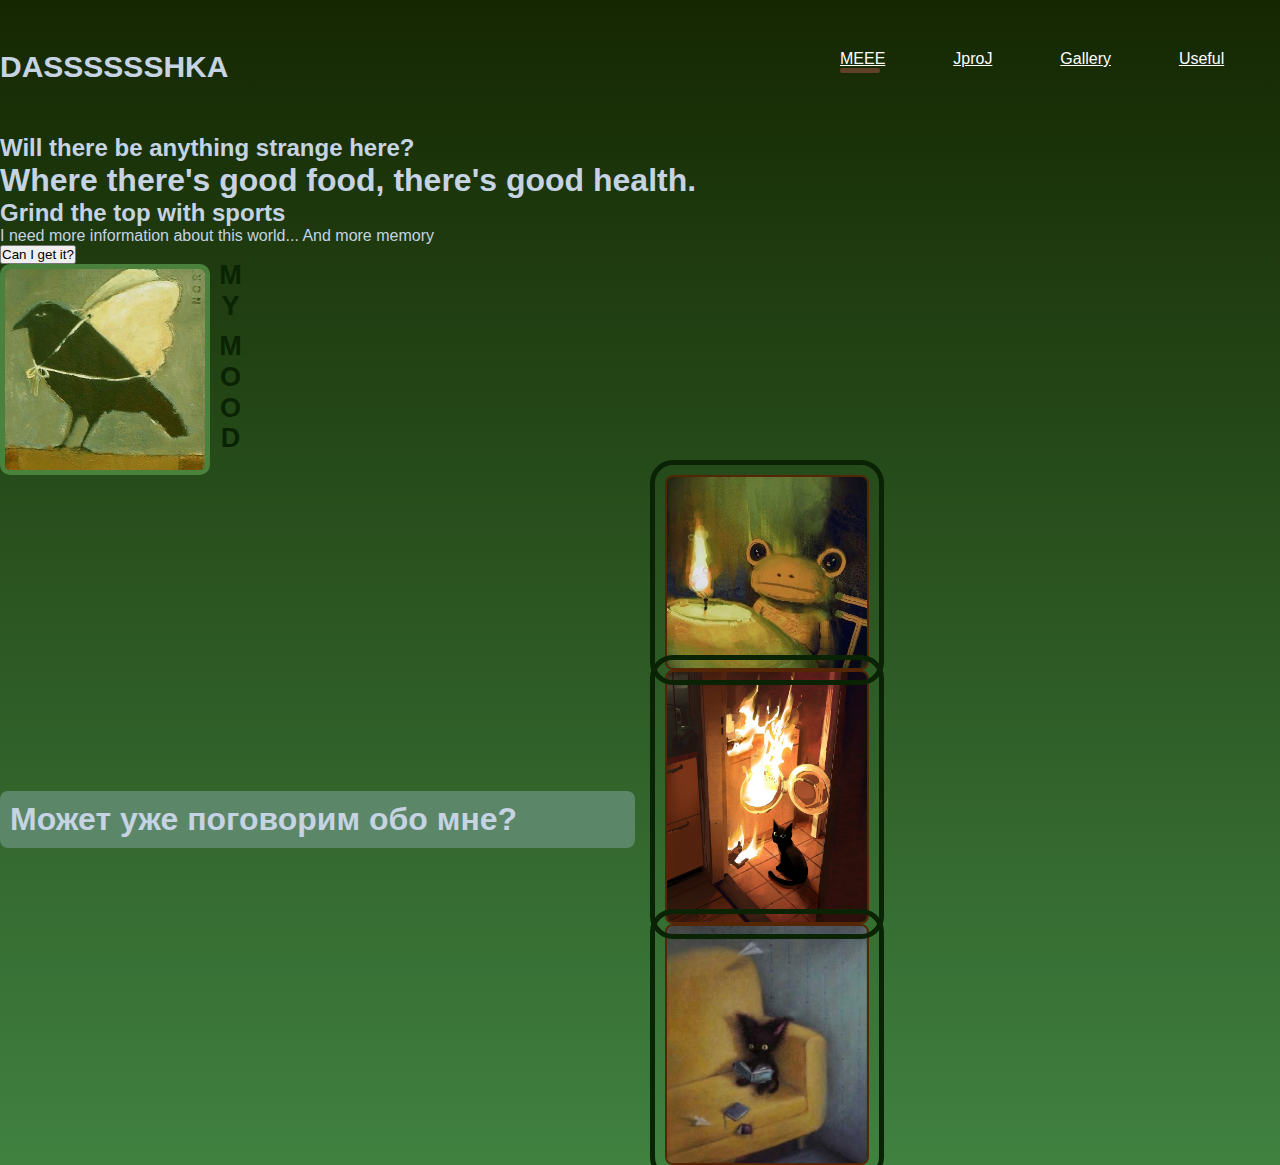
==== index.html @ 2fd1ae69 "Initial commit" ====
<!DOCTYPE html>
<html lang="en">
<head>
    <meta charset="UTF-8">
    <meta name="viewport" content="width=device-width, initial-scale=1.0">
    <title>How did you get here?</title>
    <link rel="stylesheet" href="/css/main.css">
    <link rel="icon" href="img/frog.png">
</head>

<!--в самом начале создали навигационное меню по странице
-->
<body>
    <div class="wrapper">
        <header class="container"> <!--используется для того, чтобы обозначить
        границы отступа от сторон страницы-->
        <span class="logo">Dasssssshka</span> <!--можно выбрать часть
            текста или другой информации в блоке и стилизовать её. Используется для стилизации строк
            взамен тегу div, который работает только с блоками и меняет их польностью-->
        <nav><!--Навигация-->
            <ul><!--Добавляет на страницу неупорядоченный маркированный список. Обязательно
                использовать его дочерний элемент li, а только потом в дочернем элементе
                использовать другие теги-->
                <li class="active"><a href="#">MEEE</a></li>
                    <!--различные элементы списка и другие элементы, чуть выше юл это 
                    тег-->
                    
                <li><a href="#">JproJ</a></li>
                <li><a href="#">Gallery</a></li>
                <li><a href="#">Useful</a></li>
                <li class="btn"><a href="#">Telephone</a></li>

            </ul>
        </nav>
        </header>   
        
        <div class="hero container"> <!--та инфа, которая будет выводиться в самом начале при входе на страницу-->
            <div class="hero--info">
                <h2>Will there be anything strange here?</h2>
                <h1>Where there's good food, there's good health.</h1>
                <h2>Grind the top with sports</h2>
                <p>I need more information about this world... And more memory</p>
                <button class="btn">Can I get it?</button>
            </div>

            <div class="imaginecont"> 
                <img src="img/ptice.jpg" alt="Bird" class="birdimages">
                <div class="vertical-text">
                    <span>M</span>
                    <span>Y</span>
                    <span> </span>
                    <span>M</span>
                    <span>O</span>
                    <span>O</span>
                    <span>D</span>
                </div> 
        
            </div>
        </div>

        <div id="main" class="baseinfo">
            <div class="textleftone">
                <h1>
                    Может уже поговорим обо мне?
                </h1>
            </div>
            <div class="overlay-images">
                <img src="img/froglight.png" alt="Overlay Image 1" class="ov-im1">
                <img src="img/kiti.png" alt="Overlay Image 2" class="ov-im2">
                <img src="img/pushikiti.png" alt="Overlay Image 3" class="ov-im3">
            </div>


        </div>
    </div>    
</body>

</html>
---- css/main.css ----
@import url(https://fonts.google.com/share?selection.family=Poppins:wght@800);

* {
    margin: 0;
    padding: 0;
}

body {
    font-family: 'Poppins', sans-serif; 
    font-weight: 400;
    color: #c5d3e3; /*для текста на странице по умолчанию*/
}

a { /* указываем то, что для всех ссылок мы убираем нижнее подчеркивание*/


}

img { /*для всех картинок максимальная ширина будет 100%, чтобы изображение не вылазило за пределы родительского блока*/
    max-width: 100%;
}

.birdimages {
    width: 200px;
    height: auto; /* Сохраняет пропорции */
    border-radius: 10px; /* Закругляет углы */
    border: 5px solid #4a813c;
}

.wrapper {
    background: rgb(64,129,64);
    background: linear-gradient(0deg, rgba(64,129,64,1) 0%, rgba(21,39,1,1) 100%);
    width: 100%;
}

.container {
    width: 1400px;
    margin: 0 auto;

}



header {
    padding: 50px 0;
}

header .logo {
    text-transform: uppercase;
    font-size: 30px;
    font-weight: 800;
}

header nav {
    float: right; 
    width: 40%;

}

header nav ul {
    list-style: none;
    display: flex;
    justify-content: space-between;
}

header nav ul li {
    display: inline-block; /*тут мы говорим, что каждый отдельный элемент
    в блоке это отдальный текст или часть,
    к которой мы будеи обращаться*/
}

header nav ul li a{ /*покрасили ссылки в белый цвет*/
    color: #fff;

}

header nav ul li.active::after{
    content: '';
    display: block;
    width: 40px;
    height: 5px;
    background: #614028;
    border-radius: 10px;
}

header nav ul li:not(.active) a:hover { /*если пункт меню активен, то при наведении не будет применяться при наведении на ссылку*/
    border-bottom: 5px solid #b95a15;

}

header nav ul li.btn a{
    background: #542606;
    padding: 9px 17px;
    border-radius: 5px;
    transition: all 500ms ease; /*это плавный переход, который мы применяем ко всем свойствам, ease это просто название самого эффекта*/

}

header nav ul li.btn a:hover{
    background: #614028;
}

.imaginecont {
    display: flex;
    align-items: left; /* Выравниваем содержимое по центру */
}

.birdimages {
    margin-right: 5px; /* Отступ справа от изображения */
}

.vertical-text {
    display: flex;
    flex-direction: column; /* Размещаем элементы в столбец */
    justify-content: space-between; /* Распределяем равномерно по высоте */
    height: 100%; /* Занимает всю высоту контейнера */
    font-size: 27px; /* Размер шрифта */
    color: #092304; /* Цвет текста */
    font-weight: bold;
}

.vertical-text span {
    writing-mode: vertical-rl; /* Вертикальное написание текста */
    margin-bottom: 10px;
    transform: rotate(270deg);
}


/*перешли к блоку с информацией обо мне, то есть вторрой основной болк после меню*/

.baseinfo {
    display: flex; /* включаем flexbox*/
    align-items: center; /*выравниваем элемнеты по вертикали*/
    gap: 30px; /*рассмтояние между текстом и изображением*/

}

.textleftone{ /*тут мы сначала сказали, что текстовый блок занимает все доступное пространство
    это флекс, потом мы падингом запоняем это простарнство видимо
    далее бэкраунд фон мы выбираем фон текстового блока
    и бордеррадиус делает нам закругленные углы*/
    flex: 1;
    padding: 10px;
    background-color: #5b8768;
    border-radius: 8px;
} 

.overlay-images{
    flex: 1; /*блок с изображением занимает доступное пространство*/
}

.overlay-images img{ /*1. изображение не выходит за пределы блока
    2. сохраняем пропорции изображения
    3. закругляем углы*/
    max-width: 100%;
    height: auto;
    border-radius: 8px;
}


.ov-im1 {
    display: block;
    object-fit: cover;
    width: 200px;
    height: auto;
    border: 2px solid #542606;
    /*две обводки сразу*/
    outline: 5px solid #092304;
    outline-offset: 10px;

}

.ov-im2 {
    display: block;
    object-fit: cover;
    width: 200px;
    height: auto;
    border: 2px solid #542606;
    /*две обводки сразу*/
    outline: 5px solid #092304;
    outline-offset: 10px;
}

.ov-im3 {
    display: block;
    object-fit: cover;
    width: 200px;
    height: auto;
    border: 2px solid #542606;
    /*две обводки сразу*/
    outline: 5px solid #092304;
    outline-offset: 10px;
}
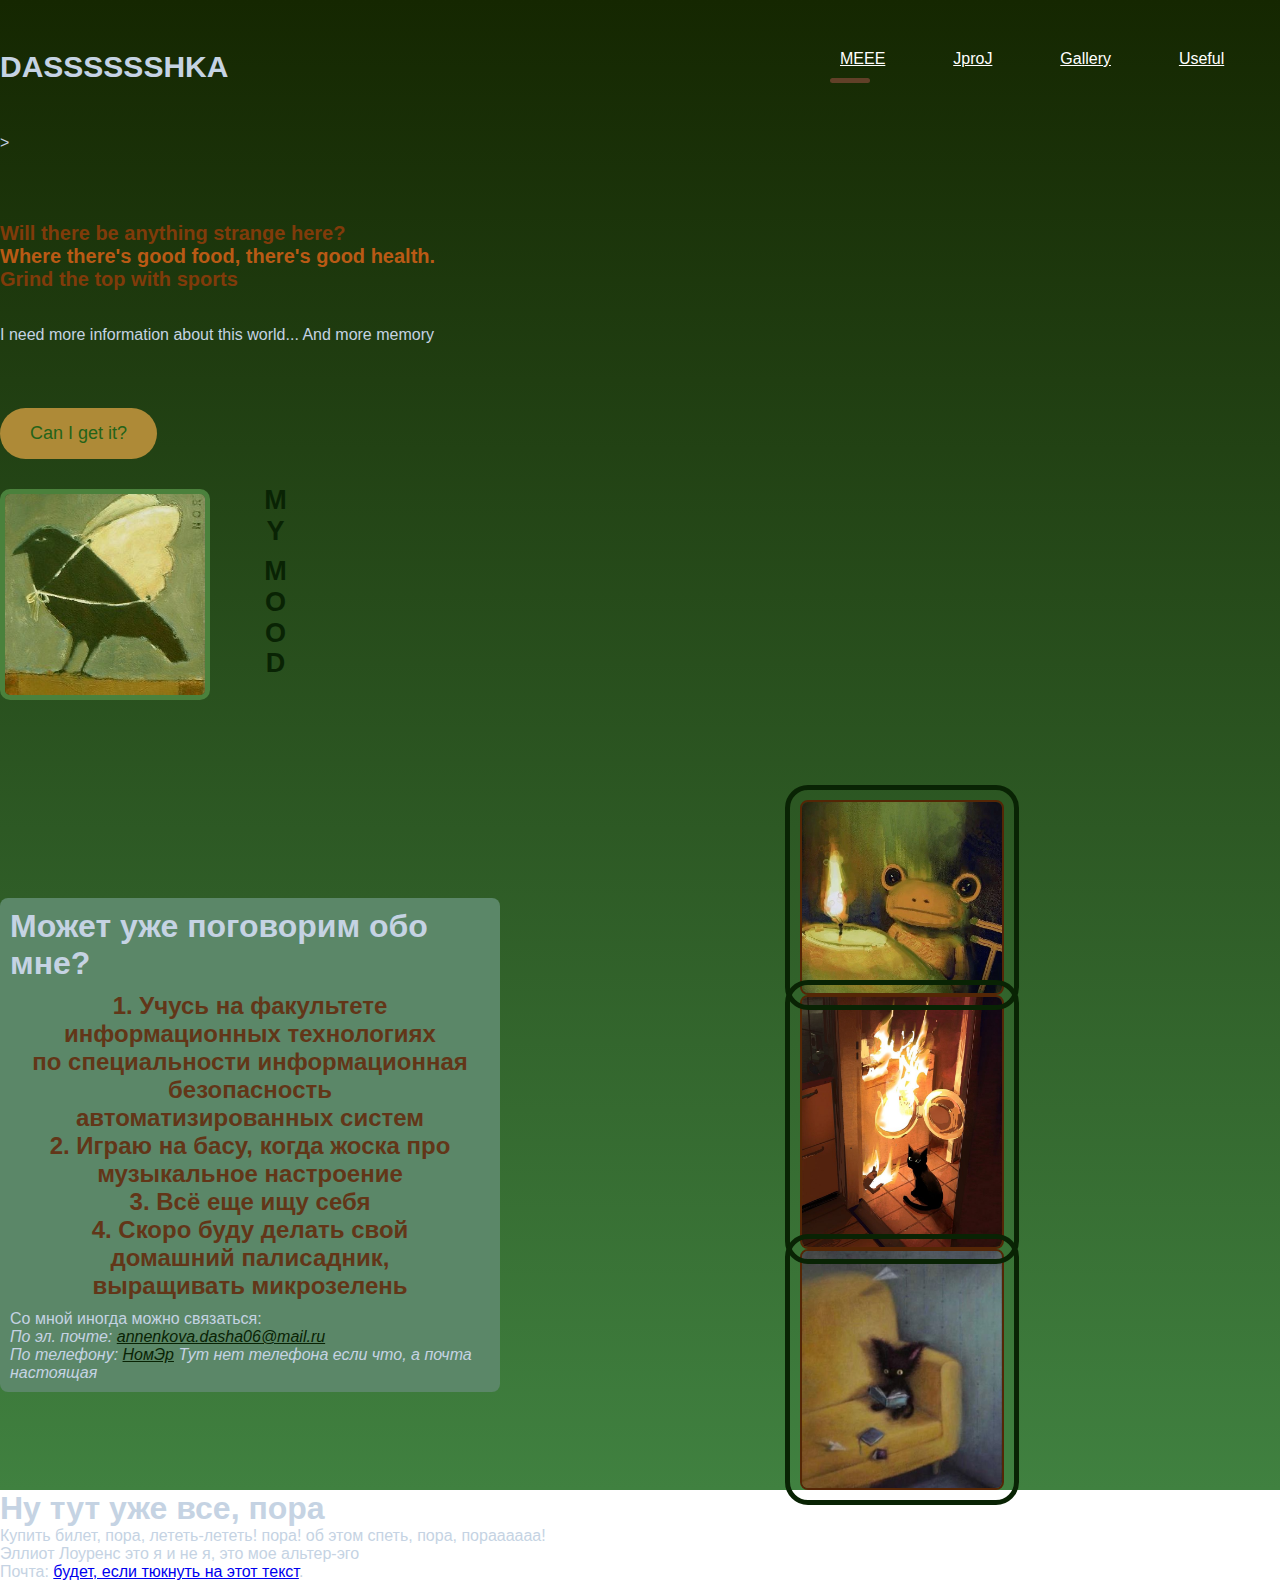
==== commit 6a7bf6c1: "new changes" ====
--- a/index.html
+++ b/index.html
@@ -32,7 +32,7 @@
 
             </ul>
         </nav>
-        </header>   
+        </header> <!--Добавляю очевидное изменение для проверки на дебила в гите, он вообще не видит изменений в этих файлах, что очень странно-->>  
         
         <div class="hero container"> <!--та инфа, которая будет выводиться в самом начале при входе на страницу-->
             <div class="hero--info">
@@ -59,10 +59,34 @@
         </div>
 
         <div id="main" class="baseinfo">
+
             <div class="textleftone">
+
                 <h1>
                     Может уже поговорим обо мне?
                 </h1>
+
+                <h2>
+                    1. Учусь на факультете информационных технологиях <br>
+                    по специальности информационная безопасность <br>
+                    автоматизированных систем <br>
+                    2. Играю на басу, когда жоска про <br>
+                    музыкальное настроение<br>
+                    3. Всё еще ищу себя<br>
+                    4. Скоро буду делать свой<br>
+                    домашний палисадник,<br>
+                    выращивать микрозелень
+
+                    
+                </h2>
+
+                <p>Со мной иногда можно связаться:</p>
+
+                <address>
+                По эл. почте: <a href="mailto:annenkova.dasha06@mail.ru">annenkova.dasha06@mail.ru</a><br>
+                По телефону: <a href="tel:+77778889900">НомЭр</a> Тут нет телефона если что, а почта настоящая
+                </address>
+
             </div>
             <div class="overlay-images">
                 <img src="img/froglight.png" alt="Overlay Image 1" class="ov-im1">
@@ -72,7 +96,27 @@
 
 
         </div>
-    </div>    
+    </div>
+
+    <article>
+
+        <h1>Ну тут уже все, пора</h1>
+
+        <p>
+          Купить билет, пора, лететь-лететь! пора! об этом спеть, пора, пораааааа!
+        </p>
+
+        <footer>
+
+          <p>Эллиот Лоуренс это я и не я, это мое альтер-эго</p>
+          <p>
+            Почта: <a href="mailto:annenkova.dasha06@mail.ru">будет, если тюкнуть на этот текст</a>.
+          </p>
+
+        </footer>
+
+      </article> 
+
 </body>
 
 </html>--- a/css/main.css
+++ b/css/main.css
@@ -9,6 +9,7 @@
     font-family: 'Poppins', sans-serif; 
     font-weight: 400;
     color: #c5d3e3; /*для текста на странице по умолчанию*/
+    font-size: 16px;
 }
 
 a { /* указываем то, что для всех ссылок мы убираем нижнее подчеркивание*/
@@ -81,6 +82,9 @@
     height: 5px;
     background: #614028;
     border-radius: 10px;
+    position: relative;
+    top: 10px;
+    left: -10px;
 }
 
 header nav ul li:not(.active) a:hover { /*если пункт меню активен, то при наведении не будет применяться при наведении на ссылку*/
@@ -100,13 +104,59 @@
     background: #614028;
 }
 
+.hero {
+    padding-bottom: 100px;
+
+}
+
+.hero--info{
+    width: 530px;
+padding-top: 70px;
+
+}
+
+.hero--info h1 {
+    color: #b95a15;
+    font-size: 20px;
+    font-weight: 600;
+}
+
+.hero--info h2 {
+    color: #803b0a;
+    font-size: 20px;
+    font-weight: 600;
+}
+
+.hero--info p {
+    font-weight: 500;
+    line-height: 170%;
+    margin: 30px 0;
+}
+
+.hero--info .btn {
+    background: #ae8a37;
+    color: #246319;
+    border-radius: 50px;
+    padding: 15px 30px;
+    border: 0;
+    transition: all 500ms ease;
+    font-size: 18px;
+    margin: 30px 0;
+}
+
+.hero--info .btn:hover {
+    cursor: pointer;
+    transform: scale(1.1);
+}
+
+
 .imaginecont {
     display: flex;
     align-items: left; /* Выравниваем содержимое по центру */
 }
 
 .birdimages {
-    margin-right: 5px; /* Отступ справа от изображения */
+    margin-right: 50px; /* Отступ справа от изображения */
 }
 
 .vertical-text {
@@ -131,7 +181,7 @@
 .baseinfo {
     display: flex; /* включаем flexbox*/
     align-items: center; /*выравниваем элемнеты по вертикали*/
-    gap: 30px; /*рассмтояние между текстом и изображением*/
+    gap: 300px; /*рассмтояние между текстом и изображением*/
 
 }
 
@@ -145,6 +195,17 @@
     border-radius: 8px;
 } 
 
+.textleftone h2{
+    margin: 10px;
+    text-align: center;
+    font-weight: 900;
+    color: #623618;
+}
+
+.textleftone a{
+    color: #092304;
+}
+
 .overlay-images{
     flex: 1; /*блок с изображением занимает доступное пространство*/
 }
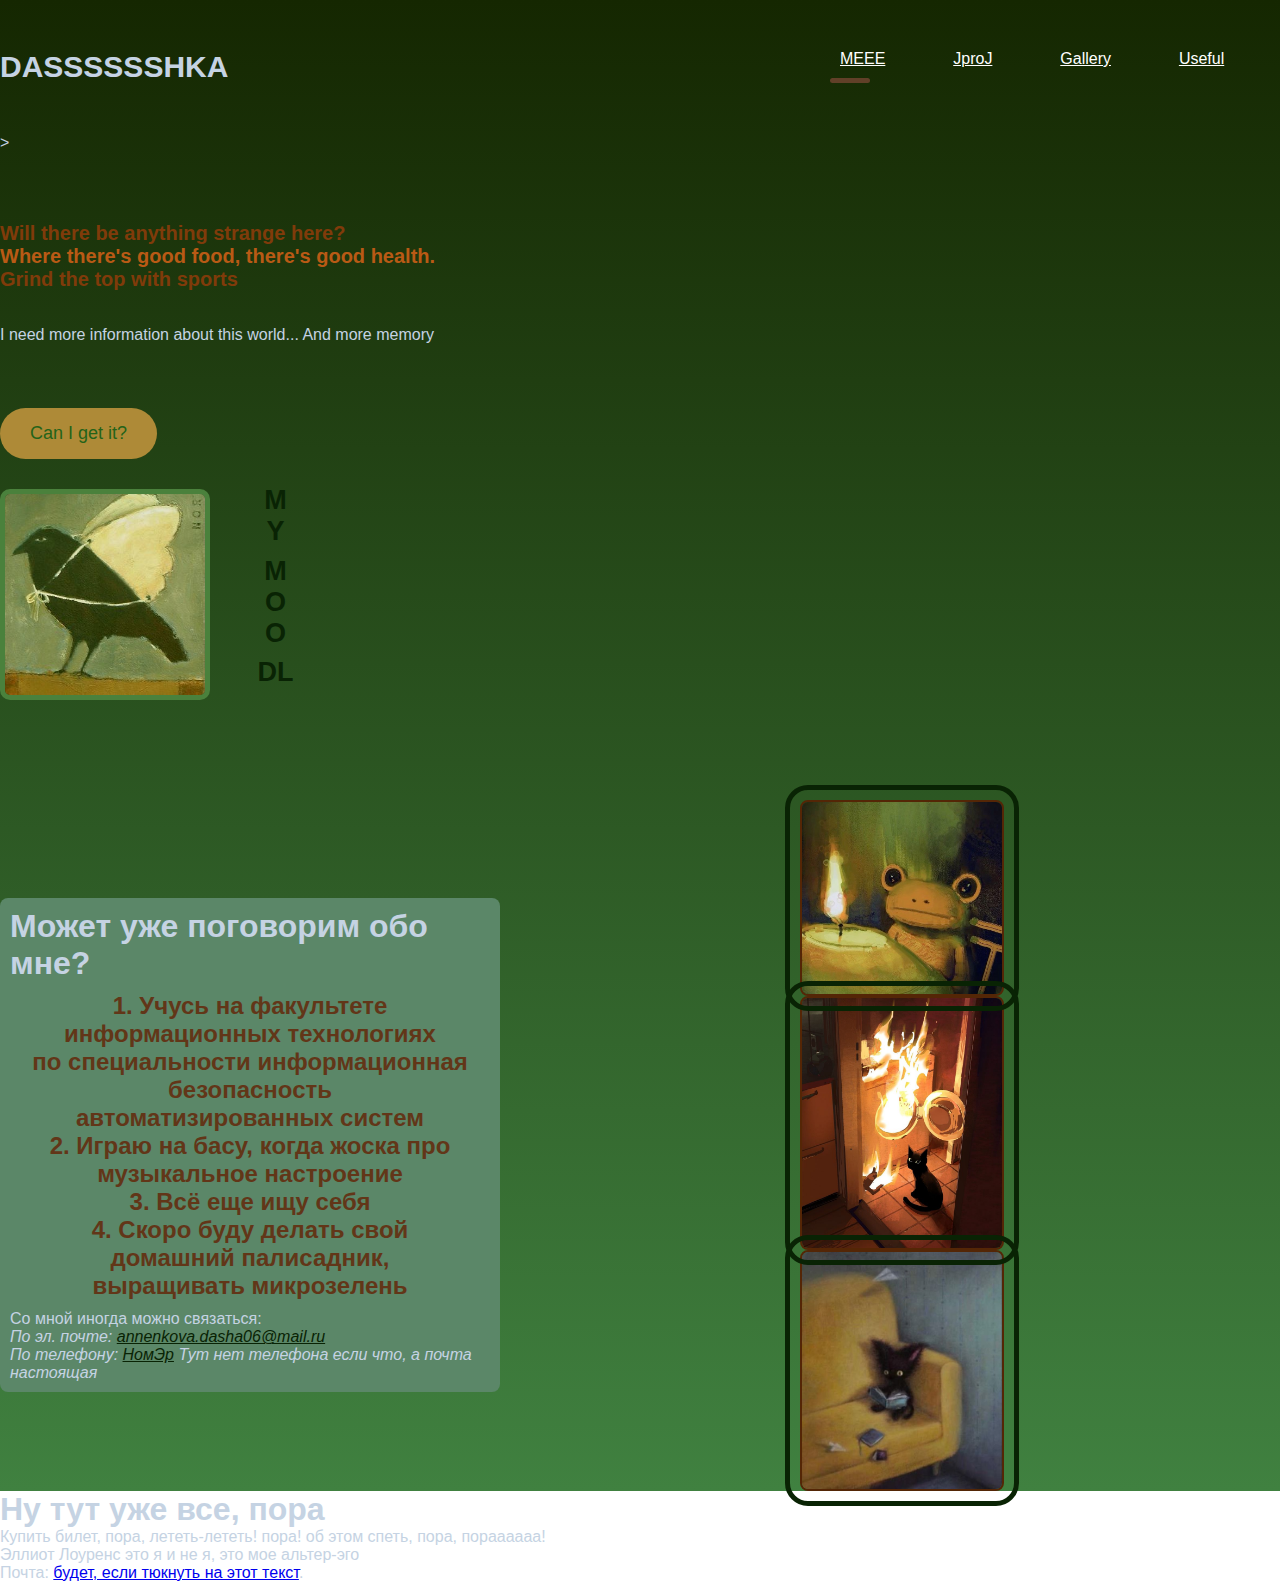
==== commit 91119e87: "something changes" ====
--- a/index.html
+++ b/index.html
@@ -52,7 +52,7 @@
                     <span>M</span>
                     <span>O</span>
                     <span>O</span>
-                    <span>D</span>
+                    <span>DL</span>
                 </div> 
         
             </div>
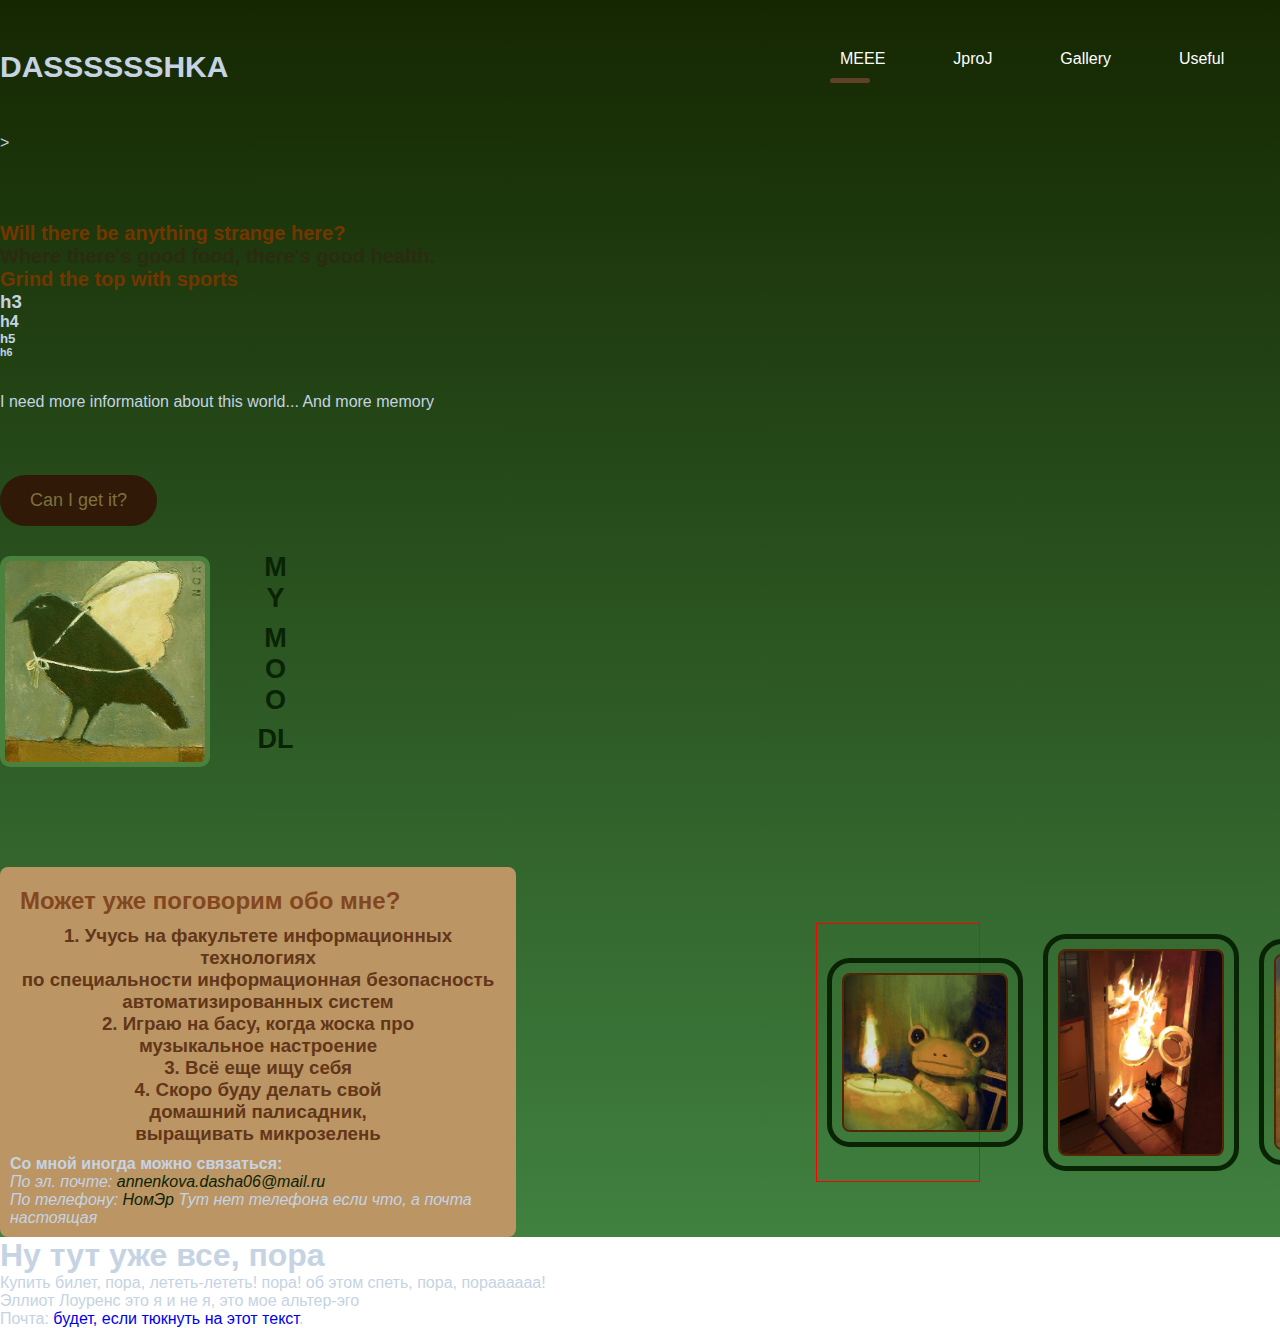
==== commit da4beffe: "первые изменения на странице, добавление основных элементов, подвал сайта, картинки и их стилизация," ====
--- a/index.html
+++ b/index.html
@@ -1,5 +1,5 @@
 <!DOCTYPE html>
-<html lang="en">
+<html lang="ru">
 <head>
     <meta charset="UTF-8">
     <meta name="viewport" content="width=device-width, initial-scale=1.0">
@@ -12,6 +12,7 @@
 -->
 <body>
     <div class="wrapper">
+
         <header class="container"> <!--используется для того, чтобы обозначить
         границы отступа от сторон страницы-->
         <span class="logo">Dasssssshka</span> <!--можно выбрать часть
@@ -35,10 +36,15 @@
         </header> <!--Добавляю очевидное изменение для проверки на дебила в гите, он вообще не видит изменений в этих файлах, что очень странно-->>  
         
         <div class="hero container"> <!--та инфа, которая будет выводиться в самом начале при входе на страницу-->
+        
             <div class="hero--info">
                 <h2>Will there be anything strange here?</h2>
                 <h1>Where there's good food, there's good health.</h1>
                 <h2>Grind the top with sports</h2>
+                <h3>h3</h3>
+                <h4>h4</h4>
+                <h5>h5</h5>
+                <h6>h6</h6>
                 <p>I need more information about this world... And more memory</p>
                 <button class="btn">Can I get it?</button>
             </div>
@@ -59,46 +65,59 @@
         </div>
 
         <div id="main" class="baseinfo">
+            <main>
+                <div class="textleftone">
 
-            <div class="textleftone">
+                    <h2>
+                        Может уже поговорим обо мне?
+                    </h2>
+                    <ul>
+                        <h3>
+                                1. Учусь на факультете информационных технологиях <br>
+                                по специальности информационная безопасность <br>
+                                автоматизированных систем <br>
+                                2. Играю на басу, когда жоска про <br>
+                                музыкальное настроение<br>
+                                3. Всё еще ищу себя<br>
+                                4. Скоро буду делать свой<br>
+                                домашний палисадник,<br>
+                                выращивать микрозелень      
+                            
+                        </h3>
+                    </ul>
 
-                <h1>
-                    Может уже поговорим обо мне?
-                </h1>
+                    <h4>
+                        <p>Со мной иногда можно связаться:</p>
+                    </h4>
 
-                <h2>
-                    1. Учусь на факультете информационных технологиях <br>
-                    по специальности информационная безопасность <br>
-                    автоматизированных систем <br>
-                    2. Играю на басу, когда жоска про <br>
-                    музыкальное настроение<br>
-                    3. Всё еще ищу себя<br>
-                    4. Скоро буду делать свой<br>
-                    домашний палисадник,<br>
-                    выращивать микрозелень
+                    <address>
+                    По эл. почте: <a href="mailto:annenkova.dasha06@mail.ru">annenkova.dasha06@mail.ru</a><br>
+                    По телефону: <a href="tel:+77778889900">НомЭр</a> Тут нет телефона если что, а почта настоящая
+                    </address>
 
-                    
-                </h2>
+                </div>
+                
+            </main>
 
-                <p>Со мной иногда можно связаться:</p>
-
-                <address>
-                По эл. почте: <a href="mailto:annenkova.dasha06@mail.ru">annenkova.dasha06@mail.ru</a><br>
-                По телефону: <a href="tel:+77778889900">НомЭр</a> Тут нет телефона если что, а почта настоящая
-                </address>
-
-            </div>
             <div class="overlay-images">
                 <img src="img/froglight.png" alt="Overlay Image 1" class="ov-im1">
                 <img src="img/kiti.png" alt="Overlay Image 2" class="ov-im2">
                 <img src="img/pushikiti.png" alt="Overlay Image 3" class="ov-im3">
             </div>
 
+            <!--тут же буду указывать ссылку на другую страницу сайта
+            с галереей, где буду работать с фото и форматами. Помимо 
+            этого там же будет работа с текстом, попробую загрузить 
+            разные стили-->   
+                 
+            <div>
+
+            </div>
 
         </div>
     </div>
 
-    <article>
+    <section class="down">
 
         <h1>Ну тут уже все, пора</h1>
 
@@ -115,7 +134,7 @@
 
         </footer>
 
-      </article> 
+    </section> 
 
 </body>
 
--- a/css/main.css
+++ b/css/main.css
@@ -13,8 +13,7 @@
 }
 
 a { /* указываем то, что для всех ссылок мы убираем нижнее подчеркивание*/
-
-
+    text-decoration: none;
 }
 
 img { /*для всех картинок максимальная ширина будет 100%, чтобы изображение не вылазило за пределы родительского блока*/
@@ -116,13 +115,13 @@
 }
 
 .hero--info h1 {
-    color: #b95a15;
+    color: #2b2b11;
     font-size: 20px;
     font-weight: 600;
 }
 
 .hero--info h2 {
-    color: #803b0a;
+    color: #733600;
     font-size: 20px;
     font-weight: 600;
 }
@@ -134,8 +133,8 @@
 }
 
 .hero--info .btn {
-    background: #ae8a37;
-    color: #246319;
+    background: #301907;
+    color: #7e713d;
     border-radius: 50px;
     padding: 15px 30px;
     border: 0;
@@ -191,11 +190,17 @@
     и бордеррадиус делает нам закругленные углы*/
     flex: 1;
     padding: 10px;
-    background-color: #5b8768;
+    background-color: #bb9564;
     border-radius: 8px;
 } 
 
 .textleftone h2{
+    margin: 10px;
+    font-weight: 900;
+    color: #83471f;
+}
+
+.textleftone h3{
     margin: 10px;
     text-align: center;
     font-weight: 900;
@@ -228,6 +233,7 @@
     /*две обводки сразу*/
     outline: 5px solid #092304;
     outline-offset: 10px;
+    margin: 25px;
 
 }
 
@@ -240,6 +246,7 @@
     /*две обводки сразу*/
     outline: 5px solid #092304;
     outline-offset: 10px;
+    margin: 25px;
 }
 
 .ov-im3 {
@@ -251,4 +258,14 @@
     /*две обводки сразу*/
     outline: 5px solid #092304;
     outline-offset: 10px;
+    margin: 25px;
+
+}
+
+.overlay-images{
+    display: flex;
+    justify-content: space-between;
+    align-items: center;
+    width: 100%; /*контейнер занимает всю ширину */
+    border: 1px solid red; /* Временно граница для проверки */
 }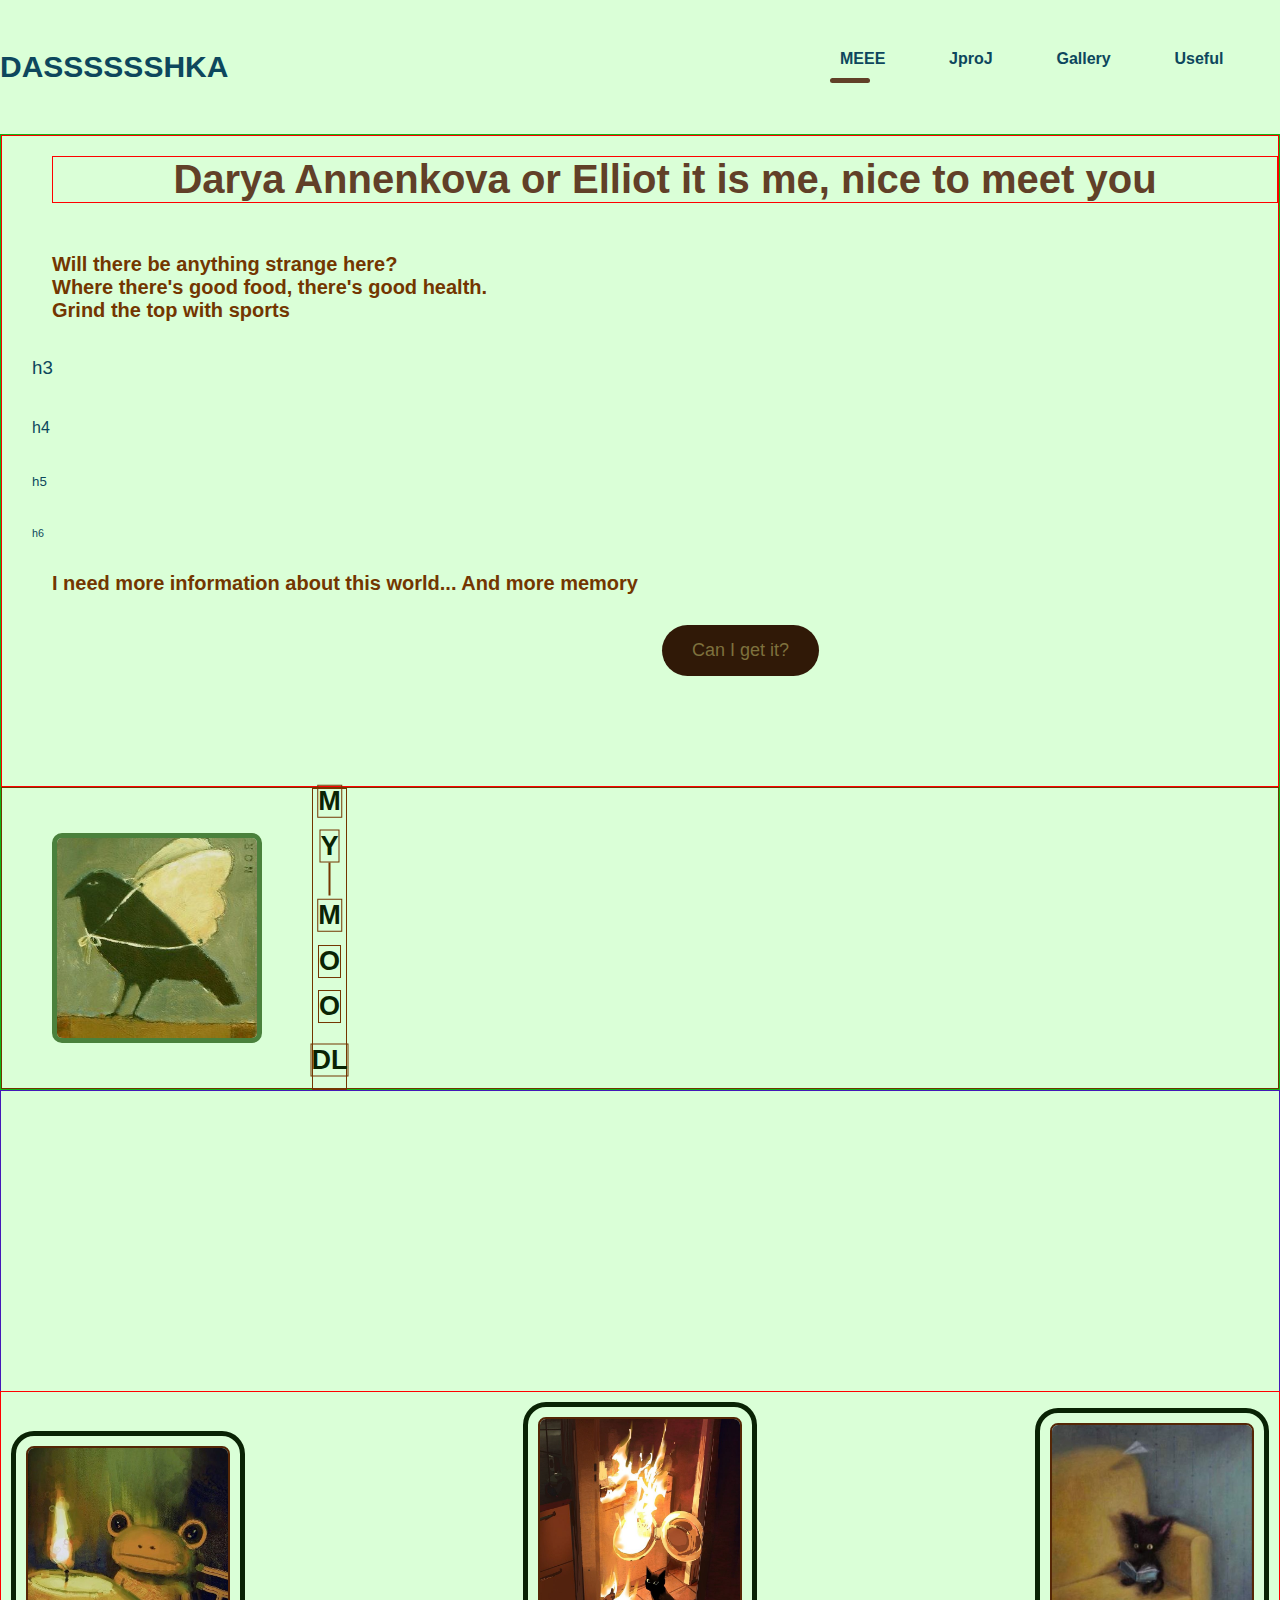
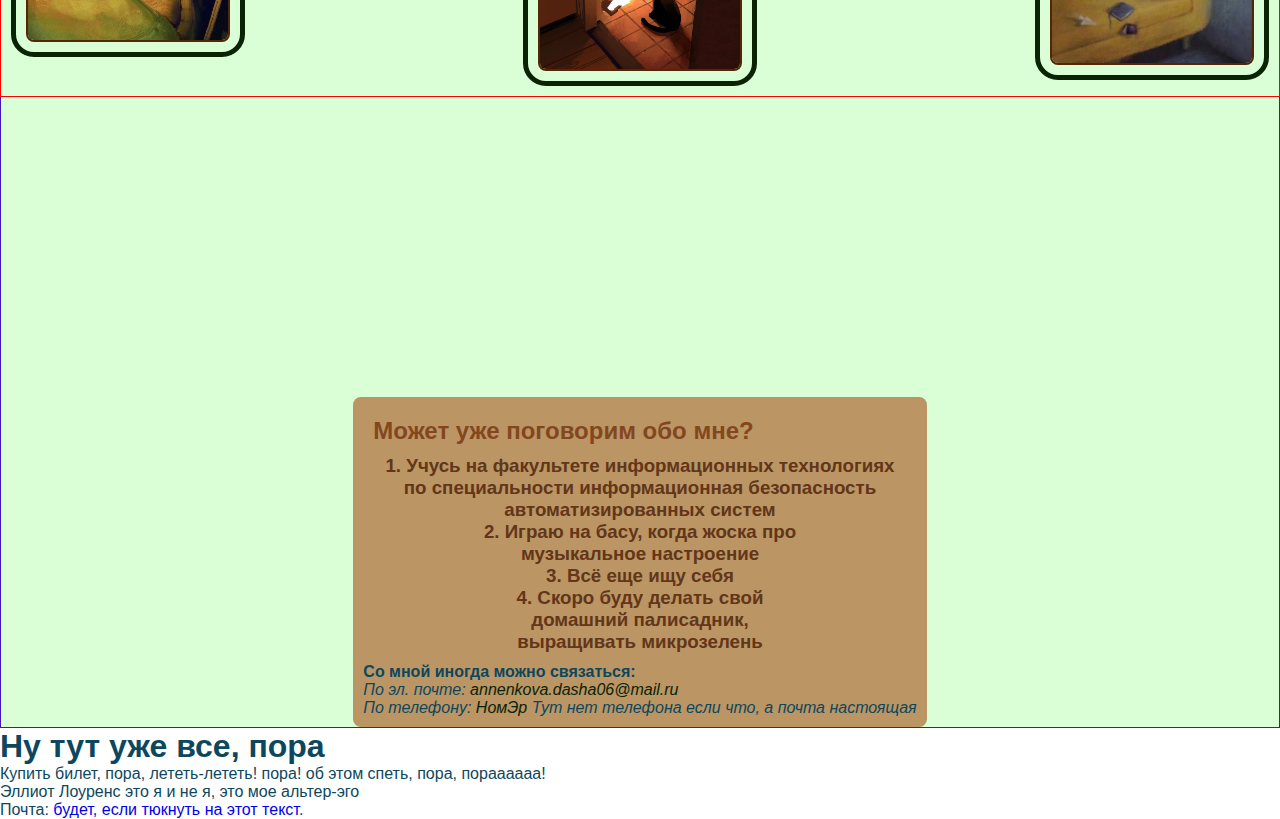
==== commit 4d07745b: "смена фона, расположение текста заголовка, расположение остального текста, расположение блоков, рабо" ====
--- a/index.html
+++ b/index.html
@@ -6,6 +6,7 @@
     <title>How did you get here?</title>
     <link rel="stylesheet" href="/css/main.css">
     <link rel="icon" href="img/frog.png">
+    <link href="https://fonts.google.com/specimen/Grechen+Fuemen" rel="stylesheet">
 </head>
 
 <!--в самом начале создали навигационное меню по странице
@@ -33,14 +34,15 @@
 
             </ul>
         </nav>
-        </header> <!--Добавляю очевидное изменение для проверки на дебила в гите, он вообще не видит изменений в этих файлах, что очень странно-->>  
+        </header> <!--Добавляю очевидное изменение для проверки на дебила в гите, он вообще не видит изменений в этих файлах, что очень странно-->  
         
-        <div class="hero container"> <!--та инфа, которая будет выводиться в самом начале при входе на страницу-->
+        <div class="hero--container"> <!--та инфа, которая будет выводиться в самом начале при входе на страницу-->
         
             <div class="hero--info">
-                <h2>Will there be anything strange here?</h2>
-                <h1>Where there's good food, there's good health.</h1>
-                <h2>Grind the top with sports</h2>
+                <h1>Darya Annenkova or Elliot it is me, nice to meet you</h1>
+                <p>Will there be anything strange here?</p>
+                <p>Where there's good food, there's good health.</p>
+                <p>Grind the top with sports</p>
                 <h3>h3</h3>
                 <h4>h4</h4>
                 <h5>h5</h5>
@@ -111,7 +113,7 @@
             разные стили-->   
                  
             <div>
-
+             
             </div>
 
         </div>
--- a/css/main.css
+++ b/css/main.css
@@ -8,7 +8,7 @@
 body {
     font-family: 'Poppins', sans-serif; 
     font-weight: 400;
-    color: #c5d3e3; /*для текста на странице по умолчанию*/
+    color: #0D475D; /*для текста на странице по умолчанию*/
     font-size: 16px;
 }
 
@@ -29,7 +29,7 @@
 
 .wrapper {
     background: rgb(64,129,64);
-    background: linear-gradient(0deg, rgba(64,129,64,1) 0%, rgba(21,39,1,1) 100%);
+    background: #DAFFD7;
     width: 100%;
 }
 
@@ -54,6 +54,7 @@
 header nav {
     float: right; 
     width: 40%;
+    font-weight: 600;
 
 }
 
@@ -70,7 +71,7 @@
 }
 
 header nav ul li a{ /*покрасили ссылки в белый цвет*/
-    color: #fff;
+    color: #0D475D;
 
 }
 
@@ -103,33 +104,73 @@
     background: #614028;
 }
 
+.hero--container{
+    height: auto;
+    width: auto;
+    border: 1px solid rgb(16, 181, 24);
+}
+
 .hero {
-    padding-bottom: 100px;
-
+
+    display: flex;
+    padding-bottom: 50px;
+    border: 1px solid red; /* Временно граница для проверки */
+    flex-direction: column;
 }
 
 .hero--info{
-    width: 530px;
-padding-top: 70px;
+   
+    height: 70vh;
+    width: auto;
+    padding-top: 20px;
+    border: 1px solid red;
 
 }
 
 .hero--info h1 {
-    color: #2b2b11;
-    font-size: 20px;
+    text-align: center;
+    color:#614028;
+    font-size: 40px;
     font-weight: 600;
-}
-
-.hero--info h2 {
+    font-family:'Franklin Gothic Medium', 'Arial Narrow', Arial, sans-serif;
+    border: 1px solid red;
+    margin-bottom: 50px;
+    margin-left: 50px;
+}
+
+.hero--info p {
     color: #733600;
     font-size: 20px;
     font-weight: 600;
-}
-
-.hero--info p {
+    margin-left: 50px ;
+}
+
+.hero--info h3 {
     font-weight: 500;
     line-height: 170%;
-    margin: 30px 0;
+    margin: 30px 30px;
+
+}
+
+.hero--info h4 {
+    font-weight: 500;
+    line-height: 170%;
+    margin: 30px 30px;
+
+}
+
+.hero--info h5 {
+    font-weight: 500;
+    line-height: 170%;
+    margin: 30px 30px;
+
+}
+
+.hero--info h6 {
+    font-weight: 500;
+    line-height: 170%;
+    margin: 30px 30px;
+
 }
 
 .hero--info .btn {
@@ -141,6 +182,7 @@
     transition: all 500ms ease;
     font-size: 18px;
     margin: 30px 0;
+    margin-left: 660px;
 }
 
 .hero--info .btn:hover {
@@ -149,13 +191,19 @@
 }
 
 
-.imaginecont {
-    display: flex;
+.imaginecont { /*тут картинка с птичкой, это ее родительский элемент в главном элементе хиро инфо*/
+    display: flex;
+    height: 300px;
     align-items: left; /* Выравниваем содержимое по центру */
+    border: 1px solid #733600;
+    
 }
 
 .birdimages {
     margin-right: 50px; /* Отступ справа от изображения */
+    margin-top: auto;
+    margin-bottom: auto;
+    margin-left: 50px;
 }
 
 .vertical-text {
@@ -166,12 +214,14 @@
     font-size: 27px; /* Размер шрифта */
     color: #092304; /* Цвет текста */
     font-weight: bold;
+    border: 1px solid #733600;
 }
 
 .vertical-text span {
     writing-mode: vertical-rl; /* Вертикальное написание текста */
     margin-bottom: 10px;
     transform: rotate(270deg);
+    border: 1px solid #733600;
 }
 
 
@@ -181,7 +231,9 @@
     display: flex; /* включаем flexbox*/
     align-items: center; /*выравниваем элемнеты по вертикали*/
     gap: 300px; /*рассмтояние между текстом и изображением*/
-
+    flex-direction: column-reverse;
+    margin: auto;
+    border: 1px solid #4318b8;
 }
 
 .textleftone{ /*тут мы сначала сказали, что текстовый блок занимает все доступное пространство
@@ -268,4 +320,4 @@
     align-items: center;
     width: 100%; /*контейнер занимает всю ширину */
     border: 1px solid red; /* Временно граница для проверки */
-}+}
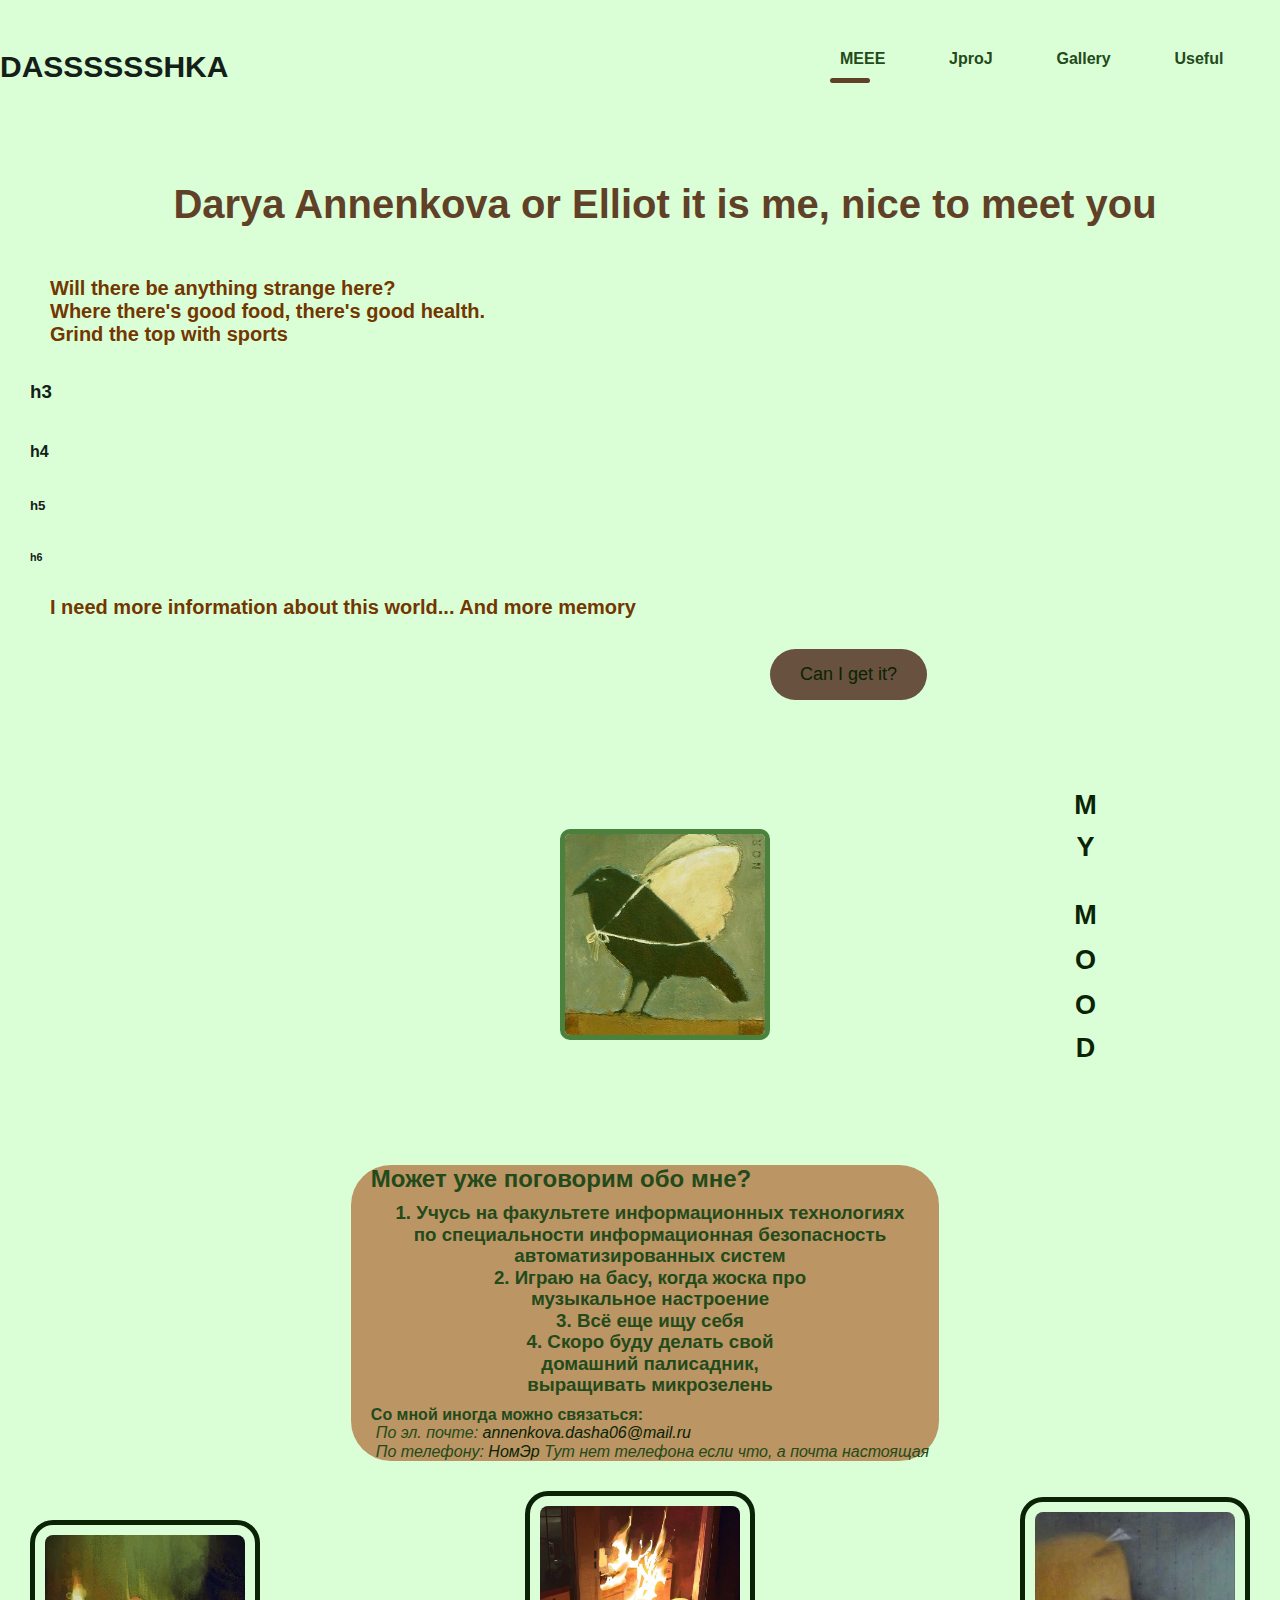
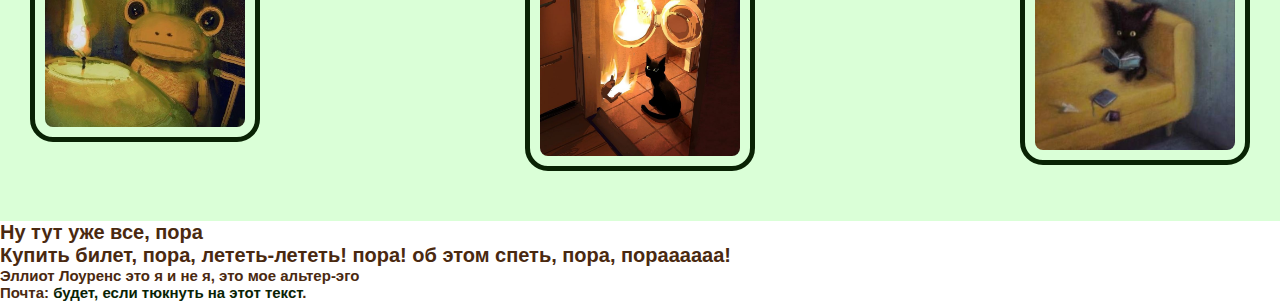
==== commit 06523f7d: "выравнивание картинок и текста, бордер, цвета, новая страница, нормализатор" ====
--- a/index.html
+++ b/index.html
@@ -4,6 +4,7 @@
     <meta charset="UTF-8">
     <meta name="viewport" content="width=device-width, initial-scale=1.0">
     <title>How did you get here?</title>
+    <link rel="stylesheet" href="/css/normalize.css"> 
     <link rel="stylesheet" href="/css/main.css">
     <link rel="icon" href="img/frog.png">
     <link href="https://fonts.google.com/specimen/Grechen+Fuemen" rel="stylesheet">
@@ -48,7 +49,7 @@
                 <h5>h5</h5>
                 <h6>h6</h6>
                 <p>I need more information about this world... And more memory</p>
-                <button class="btn">Can I get it?</button>
+                <button class="btn"><a href="gallery.html">Can I get it?</a></button>
             </div>
 
             <div class="imaginecont"> 
@@ -60,7 +61,7 @@
                     <span>M</span>
                     <span>O</span>
                     <span>O</span>
-                    <span>DL</span>
+                    <span>D</span>
                 </div> 
         
             </div>
@@ -121,7 +122,7 @@
 
     <section class="down">
 
-        <h1>Ну тут уже все, пора</h1>
+        <p>Ну тут уже все, пора</p>
 
         <p>
           Купить билет, пора, лететь-лететь! пора! об этом спеть, пора, пораааааа!
--- a/css/main.css
+++ b/css/main.css
@@ -8,7 +8,7 @@
 body {
     font-family: 'Poppins', sans-serif; 
     font-weight: 400;
-    color: #0D475D; /*для текста на странице по умолчанию*/
+    color: #142017; /*для текста на странице по умолчанию*/
     font-size: 16px;
 }
 
@@ -39,8 +39,6 @@
 
 }
 
-
-
 header {
     padding: 50px 0;
 }
@@ -71,7 +69,7 @@
 }
 
 header nav ul li a{ /*покрасили ссылки в белый цвет*/
-    color: #0D475D;
+    color: #234A1B;
 
 }
 
@@ -88,12 +86,12 @@
 }
 
 header nav ul li:not(.active) a:hover { /*если пункт меню активен, то при наведении не будет применяться при наведении на ссылку*/
-    border-bottom: 5px solid #b95a15;
+    border-bottom: 5px solid #e9b895;
 
 }
 
 header nav ul li.btn a{
-    background: #542606;
+    background: #925225;
     padding: 9px 17px;
     border-radius: 5px;
     transition: all 500ms ease; /*это плавный переход, который мы применяем ко всем свойствам, ease это просто название самого эффекта*/
@@ -105,26 +103,22 @@
 }
 
 .hero--container{
+    display: flex;
+    padding-bottom: 50px;
+    flex-direction: column;
     height: auto;
     width: auto;
-    border: 1px solid rgb(16, 181, 24);
-}
-
-.hero {
-
-    display: flex;
-    padding-bottom: 50px;
-    border: 1px solid red; /* Временно граница для проверки */
-    flex-direction: column;
-}
+}
+
 
 .hero--info{
-   
     height: 70vh;
     width: auto;
     padding-top: 20px;
-    border: 1px solid red;
-
+}
+
+.hero--info a{
+    color: #092304;
 }
 
 .hero--info h1 {
@@ -133,7 +127,6 @@
     font-size: 40px;
     font-weight: 600;
     font-family:'Franklin Gothic Medium', 'Arial Narrow', Arial, sans-serif;
-    border: 1px solid red;
     margin-bottom: 50px;
     margin-left: 50px;
 }
@@ -142,47 +135,27 @@
     color: #733600;
     font-size: 20px;
     font-weight: 600;
-    margin-left: 50px ;
-}
-
-.hero--info h3 {
-    font-weight: 500;
+    margin-left: 50px;
+}
+
+.hero--info h3, .hero--info h4, .hero--info h5, .hero--info h6 {
+    font-weight: 900;
     line-height: 170%;
     margin: 30px 30px;
 
 }
 
-.hero--info h4 {
-    font-weight: 500;
-    line-height: 170%;
-    margin: 30px 30px;
-
-}
-
-.hero--info h5 {
-    font-weight: 500;
-    line-height: 170%;
-    margin: 30px 30px;
-
-}
-
-.hero--info h6 {
-    font-weight: 500;
-    line-height: 170%;
-    margin: 30px 30px;
-
-}
 
 .hero--info .btn {
-    background: #301907;
-    color: #7e713d;
+    background: #68513e;
+    color: #080701;
     border-radius: 50px;
     padding: 15px 30px;
     border: 0;
     transition: all 500ms ease;
     font-size: 18px;
     margin: 30px 0;
-    margin-left: 660px;
+    margin-left: 770px;
 }
 
 .hero--info .btn:hover {
@@ -194,130 +167,120 @@
 .imaginecont { /*тут картинка с птичкой, это ее родительский элемент в главном элементе хиро инфо*/
     display: flex;
     height: 300px;
-    align-items: left; /* Выравниваем содержимое по центру */
-    border: 1px solid #733600;
+   /* Выравниваем содержимое по центру */
+   
     
 }
 
 .birdimages {
-    margin-right: 50px; /* Отступ справа от изображения */
+    margin-right: 300px; /* Отступ справа от изображения */
     margin-top: auto;
     margin-bottom: auto;
-    margin-left: 50px;
+    margin-left: 560px;
 }
 
 .vertical-text {
     display: flex;
     flex-direction: column; /* Размещаем элементы в столбец */
     justify-content: space-between; /* Распределяем равномерно по высоте */
-    height: 100%; /* Занимает всю высоту контейнера */
+    height: 90%; /* Занимает всю высоту контейнера 100 процентов от родительского элемента*/
     font-size: 27px; /* Размер шрифта */
     color: #092304; /* Цвет текста */
     font-weight: bold;
-    border: 1px solid #733600;
+    margin-top: 9px;
+    
 }
 
 .vertical-text span {
     writing-mode: vertical-rl; /* Вертикальное написание текста */
-    margin-bottom: 10px;
+    margin-bottom: 5px;
     transform: rotate(270deg);
-    border: 1px solid #733600;
+    
 }
 
 
 /*перешли к блоку с информацией обо мне, то есть вторрой основной болк после меню*/
 
 .baseinfo {
-    display: flex; /* включаем flexbox*/
-    align-items: center; /*выравниваем элемнеты по вертикали*/
-    gap: 300px; /*рассмтояние между текстом и изображением*/
-    flex-direction: column-reverse;
+    display: flex;
+    flex-direction: column; /* Меняем направление на вертикальное */
+    align-items: center; /* Выравниваем элементы по центру */
+    gap: 20px; /* Уменьшаем расстояние между текстом и изображениями */
     margin: auto;
-    border: 1px solid #4318b8;
-}
-
-.textleftone{ /*тут мы сначала сказали, что текстовый блок занимает все доступное пространство
-    это флекс, потом мы падингом запоняем это простарнство видимо
-    далее бэкраунд фон мы выбираем фон текстового блока
-    и бордеррадиус делает нам закругленные углы*/
-    flex: 1;
-    padding: 10px;
+    padding: 20px; /* Добавляем отступы внутри блока */
+}
+
+.textleftone {
+    padding-left: 10px;
     background-color: #bb9564;
-    border-radius: 8px;
+    border-radius: 40px;
+    width: 100%; /* Текстовый блок занимает всю ширину */
 } 
 
-.textleftone h2{
+.textleftone h2 {
     margin: 10px;
     font-weight: 900;
-    color: #83471f;
-}
-
-.textleftone h3{
+    color: #234A1B;
+}
+
+.textleftone h3 {
     margin: 10px;
     text-align: center;
     font-weight: 900;
-    color: #623618;
-}
-
-.textleftone a{
+    color: #234A1B;
+}
+
+.textleftone a {
     color: #092304;
 }
 
-.overlay-images{
-    flex: 1; /*блок с изображением занимает доступное пространство*/
-}
-
-.overlay-images img{ /*1. изображение не выходит за пределы блока
-    2. сохраняем пропорции изображения
-    3. закругляем углы*/
+.textleftone p{
+    margin-left: 10px;
+    color: #234A1B;
+}
+
+.textleftone address{
+    margin-left: 15px;
+    color: #234A1B;
+}
+
+.overlay-images {
+    display: flex;
+    justify-content: space-between; /* Распределяем изображения по ширине */
+    align-items: center;
+    width: 100%; /* Контейнер занимает всю ширину */
+}
+
+.overlay-images img {
     max-width: 100%;
     height: auto;
     border-radius: 8px;
 }
 
-
-.ov-im1 {
+.ov-im1, .ov-im2, .ov-im3 {
     display: block;
     object-fit: cover;
     width: 200px;
     height: auto;
-    border: 2px solid #542606;
-    /*две обводки сразу*/
     outline: 5px solid #092304;
     outline-offset: 10px;
     margin: 25px;
-
-}
-
-.ov-im2 {
-    display: block;
-    object-fit: cover;
-    width: 200px;
-    height: auto;
-    border: 2px solid #542606;
-    /*две обводки сразу*/
-    outline: 5px solid #092304;
-    outline-offset: 10px;
-    margin: 25px;
-}
-
-.ov-im3 {
-    display: block;
-    object-fit: cover;
-    width: 200px;
-    height: auto;
-    border: 2px solid #542606;
-    /*две обводки сразу*/
-    outline: 5px solid #092304;
-    outline-offset: 10px;
-    margin: 25px;
-
-}
-
-.overlay-images{
-    display: flex;
-    justify-content: space-between;
-    align-items: center;
-    width: 100%; /*контейнер занимает всю ширину */
-    border: 1px solid red; /* Временно граница для проверки */
-}
+}
+
+.down{
+    color: #4a2910;
+    font-weight: 700;
+}
+
+.down p{
+    font-size: 20px;
+    font-weight: 600;
+}
+
+.down footer p{
+    font-size: 15px;
+}
+
+.down footer a{
+    color: #092304;
+}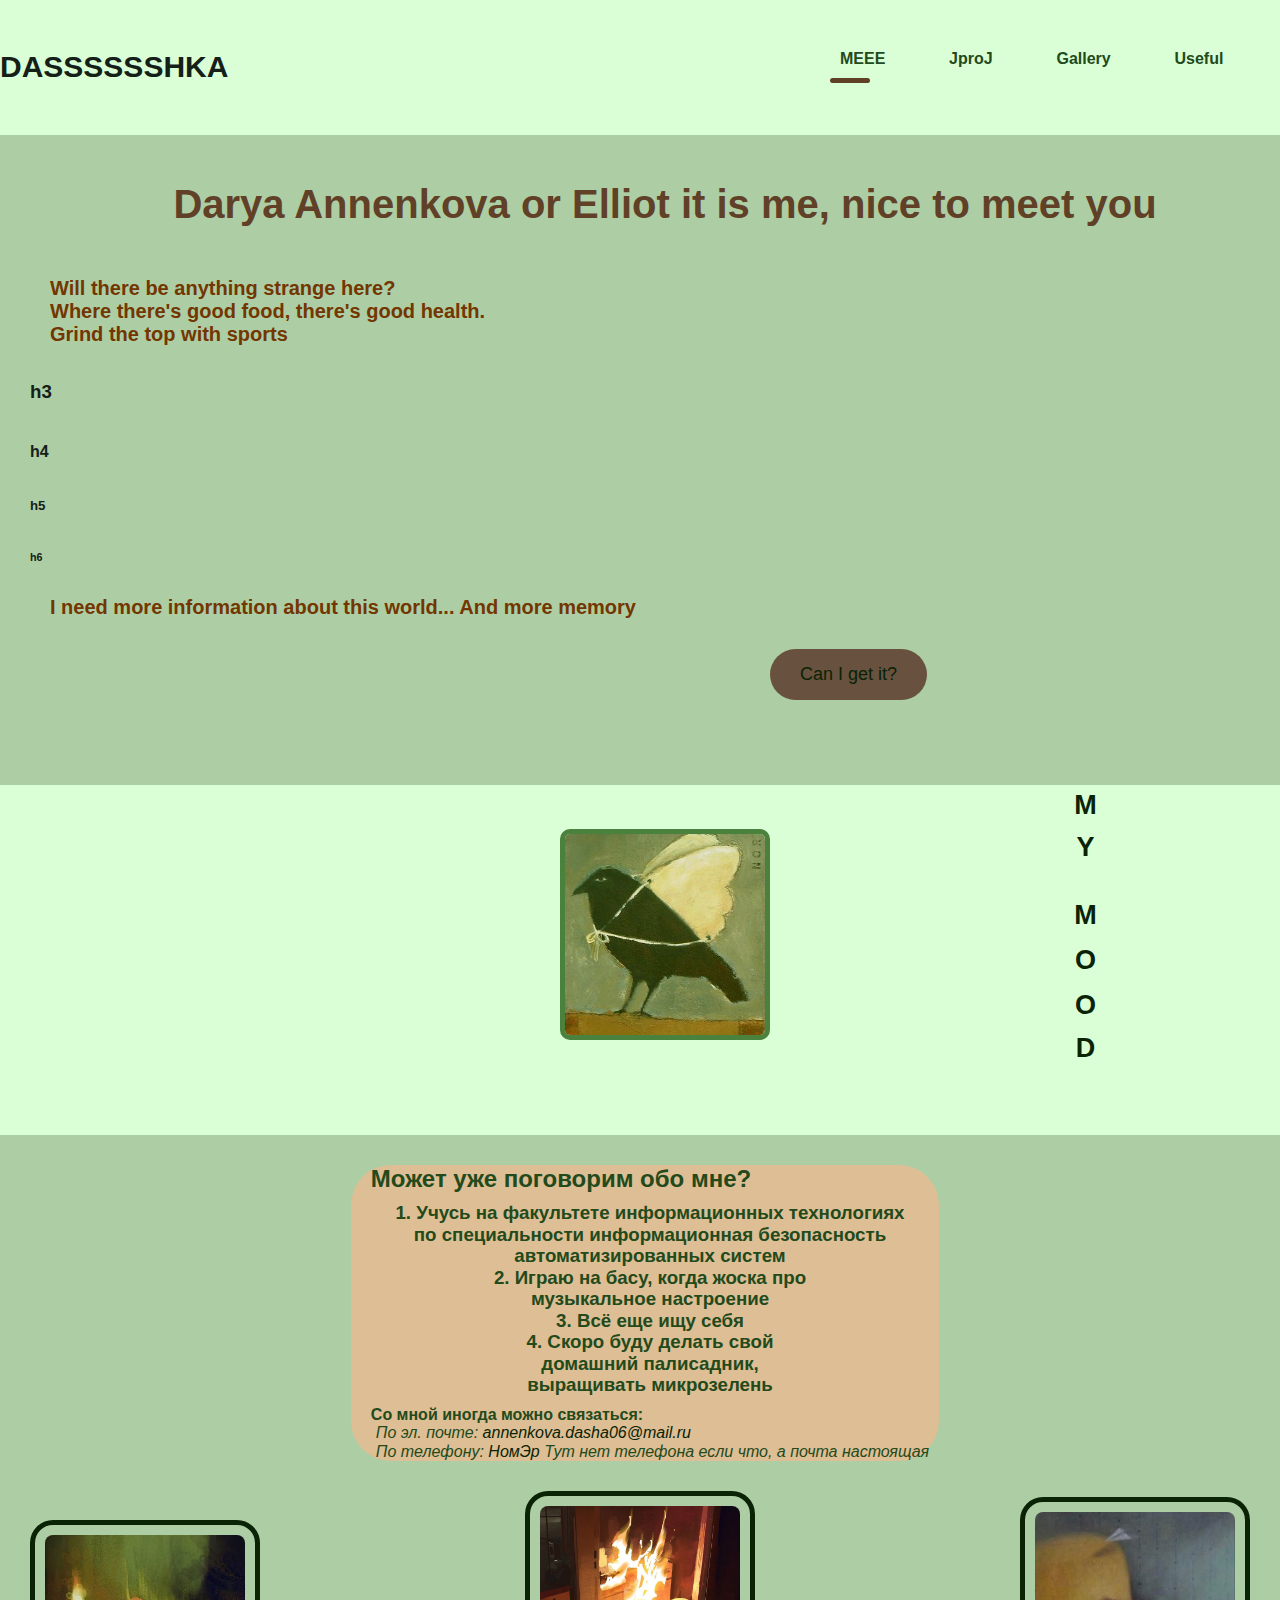
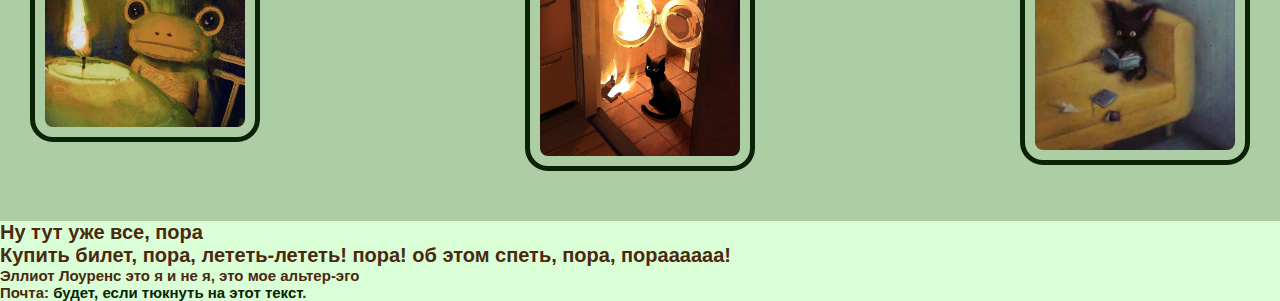
==== commit 86278c10: "связь двух страниц, стили для новой страницы, задание осн цветов" ====
--- a/index.html
+++ b/index.html
@@ -29,7 +29,7 @@
                     тег-->
                     
                 <li><a href="#">JproJ</a></li>
-                <li><a href="#">Gallery</a></li>
+                <li><a href="gallery.html">Gallery</a></li>
                 <li><a href="#">Useful</a></li>
                 <li class="btn"><a href="#">Telephone</a></li>
 
--- a/css/main.css
+++ b/css/main.css
@@ -1,4 +1,15 @@
 @import url(https://fonts.google.com/share?selection.family=Poppins:wght@800);
+
+:root {
+    --primary-color: #730F0F; /* Основной цвет */
+    --secondary-color: #bb9564; /* Вторичный цвет */
+    --text-color: #2b2b11; /* Цвет текста */
+    --background-color: #C9D68A; /* Цвет фона */
+    --background-two-color: #adcea4; /*чередовние бэков*/
+    --accent-color: #301907; /* Акцентный цвет */
+    --link-color: #092304; /*для ссылок*/
+
+}
 
 * {
     margin: 0;
@@ -115,6 +126,7 @@
     height: 70vh;
     width: auto;
     padding-top: 20px;
+    background-color: var(--background-two-color);
 }
 
 .hero--info a{
@@ -208,11 +220,12 @@
     gap: 20px; /* Уменьшаем расстояние между текстом и изображениями */
     margin: auto;
     padding: 20px; /* Добавляем отступы внутри блока */
+    background-color: var(--background-two-color);
 }
 
 .textleftone {
     padding-left: 10px;
-    background-color: #bb9564;
+    background-color: #debe95;
     border-radius: 40px;
     width: 100%; /* Текстовый блок занимает всю ширину */
 } 
@@ -270,6 +283,7 @@
 .down{
     color: #4a2910;
     font-weight: 700;
+    background-color: #DAFFD7;
 }
 
 .down p{
@@ -283,4 +297,95 @@
 
 .down footer a{
     color: #092304;
-}+}
+
+
+
+/*на момент создания второй страницы попробовала добавить основыне цвета
+и испоьлзовать их на практике, пока только разбираюсь как это будет работать, но страничка 
+уже выглядит прикольно
+
+на данный момент не разобралась с размерами и расположением на странице
+не понимаю что куда идет, изучила флекс бокс, блоки, но все равно не понятно
+*/
+
+@import url(https://fonts.googleapis.com/css?family=Lora);
+
+.galleryBody{
+    background-color: var(--background-color);
+}
+
+.three h2 {
+  font-family: monospace;
+  color: var(--primary-color);
+}
+.three ul {
+  list-style: none; 
+  margin: 0 auto;
+}
+.three a {
+  text-decoration: none;
+  font-family: 'Lora', serif;
+  transition: .5s linear;
+}
+
+nav .three{
+  display: block;
+  width: 660px;
+  margin: 0 auto 30px;
+}
+
+.three ul {
+    padding: 0;
+    background: #E4EFD1;
+  }
+  .three li {
+    display: inline-block;
+  }
+  .three a {
+    padding: 1em;
+    display: block;
+    color: #74924C;
+    border-right: 1px solid #BAD78B;
+    background: rgba(186, 215, 139, .3);
+  }
+  .three a:hover {background: #BAD78B}
+
+  .introduction{
+    text-align: center; /*выравнивание всего текста в блоке введения по центру*/
+    
+}
+
+.gallery{
+    display: flex;
+    flex-direction: column; /* Элементы внутри галереи будут располагаться вертикально вроде*/
+    gap: 20px; /* Расстояние между элементами */
+    padding: 20px; /* Внутренние отступы */
+    margin: 30px; /* Внешние отступы */
+    border: 8px double #266030; /* Рамка вокруг галереи*/
+    
+}
+
+.gallery img{
+
+    border-radius: 50%;
+    width: 100%; /* Ширина будет адаптироваться */
+    max-width: 200px; /* Максимальная ширина */
+    height: auto; /* Высота будет автоматически подстраиваться */
+    object-fit: cover;
+    
+}
+
+.description a{
+    color: var(--link-color); /*такой же как и текст, так вышло...*/
+}
+
+
+
+
+
+
+
+
+
+
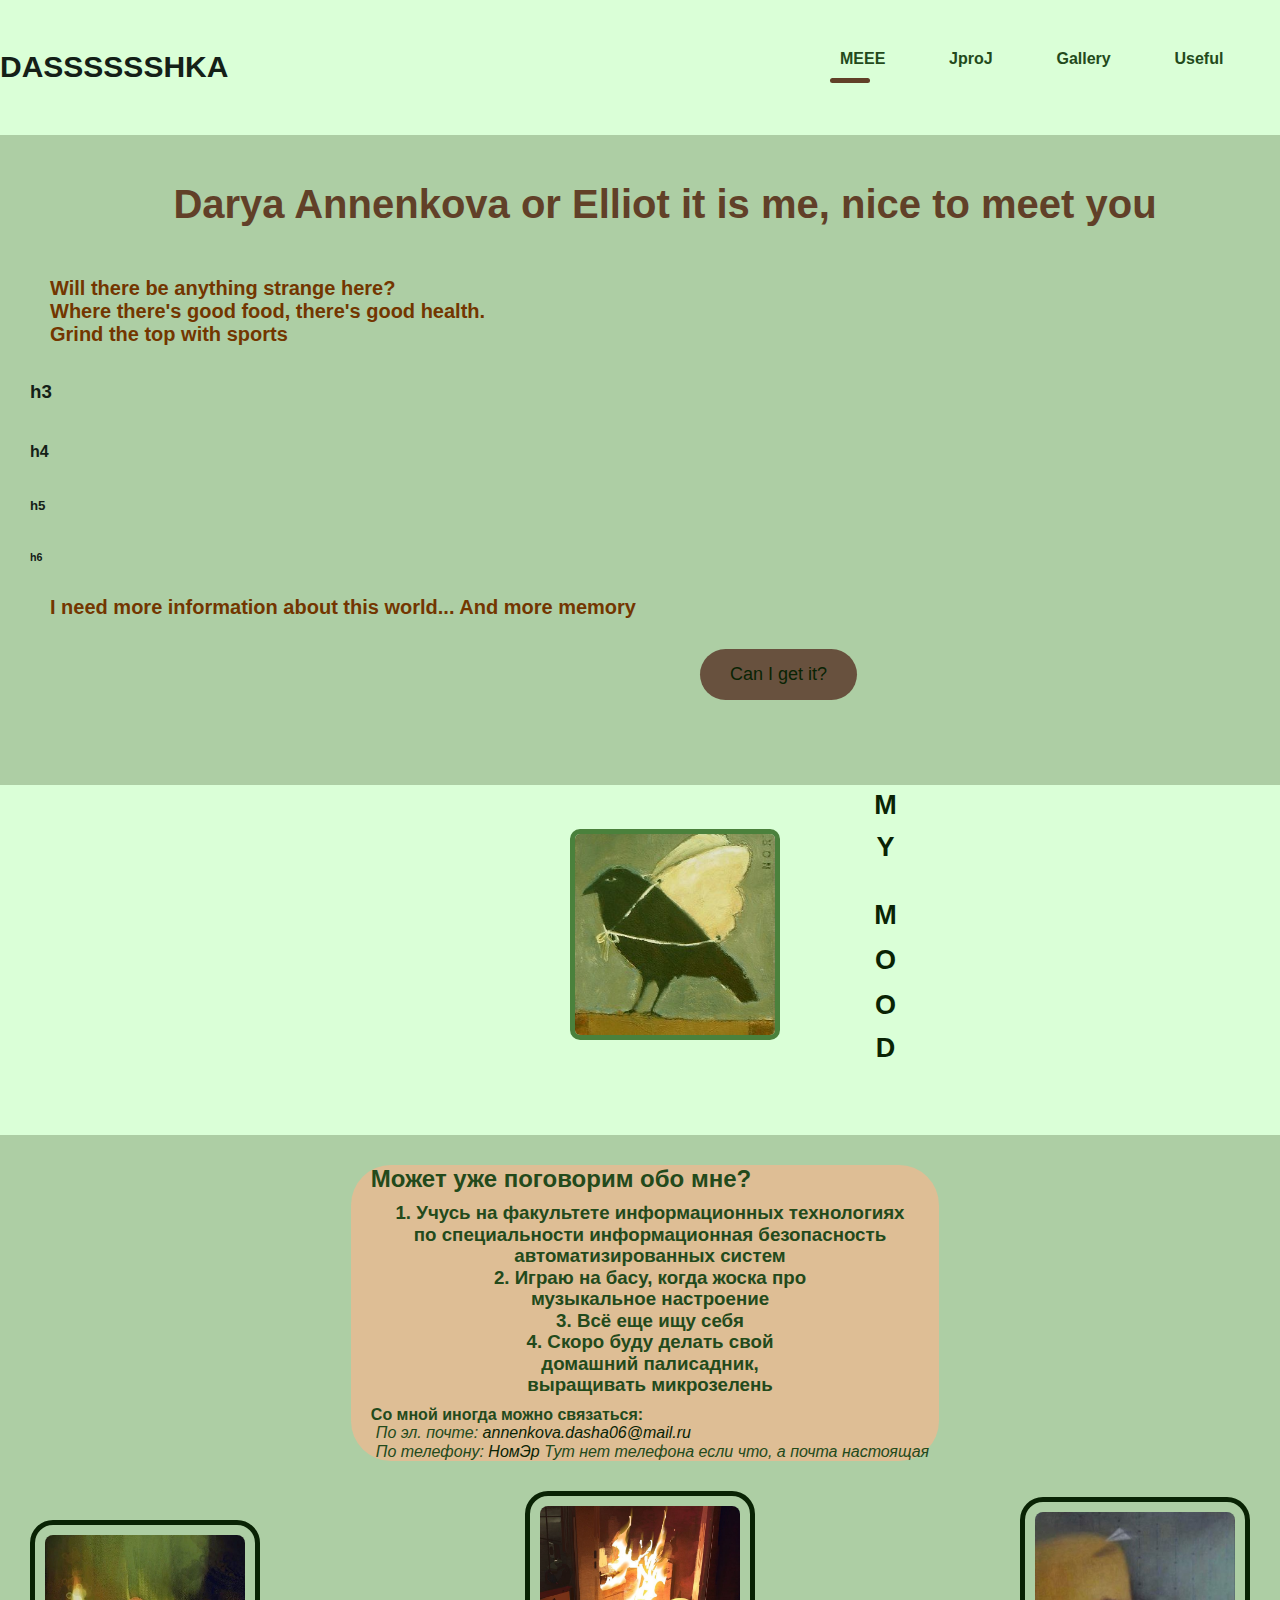
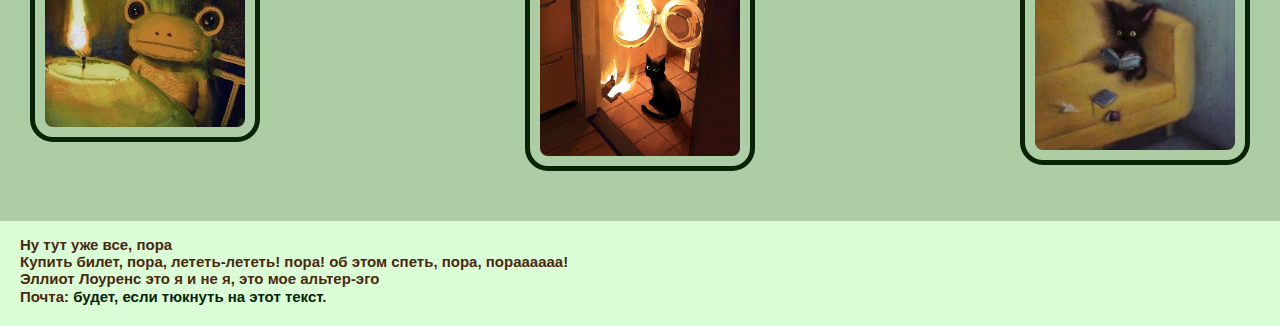
==== commit 83470cdc: "+рем, футеры, обертка для них." ====
--- a/index.html
+++ b/index.html
@@ -118,26 +118,31 @@
             </div>
 
         </div>
+
+        <div class="down"> 
+
+            <footer>
+
+                <div class="forfwrap">
+                    <p>Ну тут уже все, пора</p>
+
+                    <p>
+                        Купить билет, пора, лететь-лететь! пора! об этом спеть, пора, пораааааа!
+                    </p>
+
+                    <p>Эллиот Лоуренс это я и не я, это мое альтер-эго</p>
+                    <p>
+                        Почта: <a href="mailto:annenkova.dasha06@mail.ru">будет, если тюкнуть на этот текст</a>.
+                    </p>
+
+                </div>
+
+            </footer>
+            
+        </div>    
+
     </div>
 
-    <section class="down">
-
-        <p>Ну тут уже все, пора</p>
-
-        <p>
-          Купить билет, пора, лететь-лететь! пора! об этом спеть, пора, пораааааа!
-        </p>
-
-        <footer>
-
-          <p>Эллиот Лоуренс это я и не я, это мое альтер-эго</p>
-          <p>
-            Почта: <a href="mailto:annenkova.dasha06@mail.ru">будет, если тюкнуть на этот текст</a>.
-          </p>
-
-        </footer>
-
-    </section> 
 
 </body>
 
--- a/css/main.css
+++ b/css/main.css
@@ -1,8 +1,9 @@
 @import url(https://fonts.google.com/share?selection.family=Poppins:wght@800);
 
 :root {
+    font-size: 62.5%; /* 1rem = 10px задала рем, но пока не поняла как и где использовать, буду пробовать с ним работать на следующих страницах*/
     --primary-color: #730F0F; /* Основной цвет */
-    --secondary-color: #bb9564; /* Вторичный цвет */
+    --secondary-color: #d9b88d; /* Вторичный цвет */
     --text-color: #2b2b11; /* Цвет текста */
     --background-color: #C9D68A; /* Цвет фона */
     --background-two-color: #adcea4; /*чередовние бэков*/
@@ -17,10 +18,11 @@
 }
 
 body {
+    font-size: 1.6rem; /* 16px */
     font-family: 'Poppins', sans-serif; 
     font-weight: 400;
     color: #142017; /*для текста на странице по умолчанию*/
-    font-size: 16px;
+    
 }
 
 a { /* указываем то, что для всех ссылок мы убираем нижнее подчеркивание*/
@@ -39,9 +41,11 @@
 }
 
 .wrapper {
-    background: rgb(64,129,64);
+
     background: #DAFFD7;
     width: 100%;
+    
+
 }
 
 .container {
@@ -56,7 +60,7 @@
 
 header .logo {
     text-transform: uppercase;
-    font-size: 30px;
+    font-size: 3rem;
     font-weight: 800;
 }
 
@@ -136,7 +140,7 @@
 .hero--info h1 {
     text-align: center;
     color:#614028;
-    font-size: 40px;
+    font-size: 4rem;
     font-weight: 600;
     font-family:'Franklin Gothic Medium', 'Arial Narrow', Arial, sans-serif;
     margin-bottom: 50px;
@@ -145,7 +149,7 @@
 
 .hero--info p {
     color: #733600;
-    font-size: 20px;
+    font-size: 2rem;
     font-weight: 600;
     margin-left: 50px;
 }
@@ -165,9 +169,9 @@
     padding: 15px 30px;
     border: 0;
     transition: all 500ms ease;
-    font-size: 18px;
+    font-size: 1.8rem;
     margin: 30px 0;
-    margin-left: 770px;
+    margin-left: 700px;
 }
 
 .hero--info .btn:hover {
@@ -185,10 +189,10 @@
 }
 
 .birdimages {
-    margin-right: 300px; /* Отступ справа от изображения */
+    margin-right: 90px; /* Отступ справа от изображения */
     margin-top: auto;
     margin-bottom: auto;
-    margin-left: 560px;
+    margin-left: 570px;
 }
 
 .vertical-text {
@@ -196,7 +200,7 @@
     flex-direction: column; /* Размещаем элементы в столбец */
     justify-content: space-between; /* Распределяем равномерно по высоте */
     height: 90%; /* Занимает всю высоту контейнера 100 процентов от родительского элемента*/
-    font-size: 27px; /* Размер шрифта */
+    font-size: 2.7rem; /* Размер шрифта */
     color: #092304; /* Цвет текста */
     font-weight: bold;
     margin-top: 9px;
@@ -280,23 +284,25 @@
     margin: 25px;
 }
 
-.down{
+
+.down {
+    max-width: auto;
+    margin: 0 auto;
+    padding: 0 20px; /* 20px слева и справа */
+    height: 90px;
     color: #4a2910;
     font-weight: 700;
     background-color: #DAFFD7;
 }
 
-.down p{
-    font-size: 20px;
-    font-weight: 600;
-}
-
-.down footer p{
-    font-size: 15px;
-}
-
 .down footer a{
     color: #092304;
+}
+
+.forfwrap{
+    font-size: 1.5rem;
+    margin-top: 15px;
+    margin-bottom: 10px;
 }
 
 
@@ -313,6 +319,7 @@
 
 .galleryBody{
     background-color: var(--background-color);
+    font-size: 1.5rem;
 }
 
 .three h2 {
@@ -380,12 +387,51 @@
     color: var(--link-color); /*такой же как и текст, так вышло...*/
 }
 
-
-
-
-
-
-
-
-
-
+.description a:hover{
+    text-decoration: underline;
+    color: var(--link-color) ;
+}
+
+
+.downtwolist {
+    padding: 30px 0;
+    height: 150px;
+    color: var(--link-color);
+    font-weight: 700;
+    background-color: var(--secondary-color);
+}
+
+.downtwolist a{
+    color: #75ab6a;
+}
+
+.wrapftwo{
+    max-width: 800px; /* Максимальная ширина контента */
+    margin: 0 auto; /* Центрирование */
+    padding: 0 1rem; /* Отступы слева и справа */
+    border: var(--link-color)  10px;
+    border-style: dotted;
+}
+
+.wrapftwo p {
+    margin: 0.5rem 0; /* Отступы между параграфами */
+    font-size: 1.6rem; /* Размер шрифта */
+    margin-top: 7px;
+    
+}
+
+
+.wrapftwo a:hover {
+    text-decoration: underline; /* Подчеркивание при наведении */
+    color: var(--link-color);
+}
+
+
+
+
+
+
+
+
+
+
